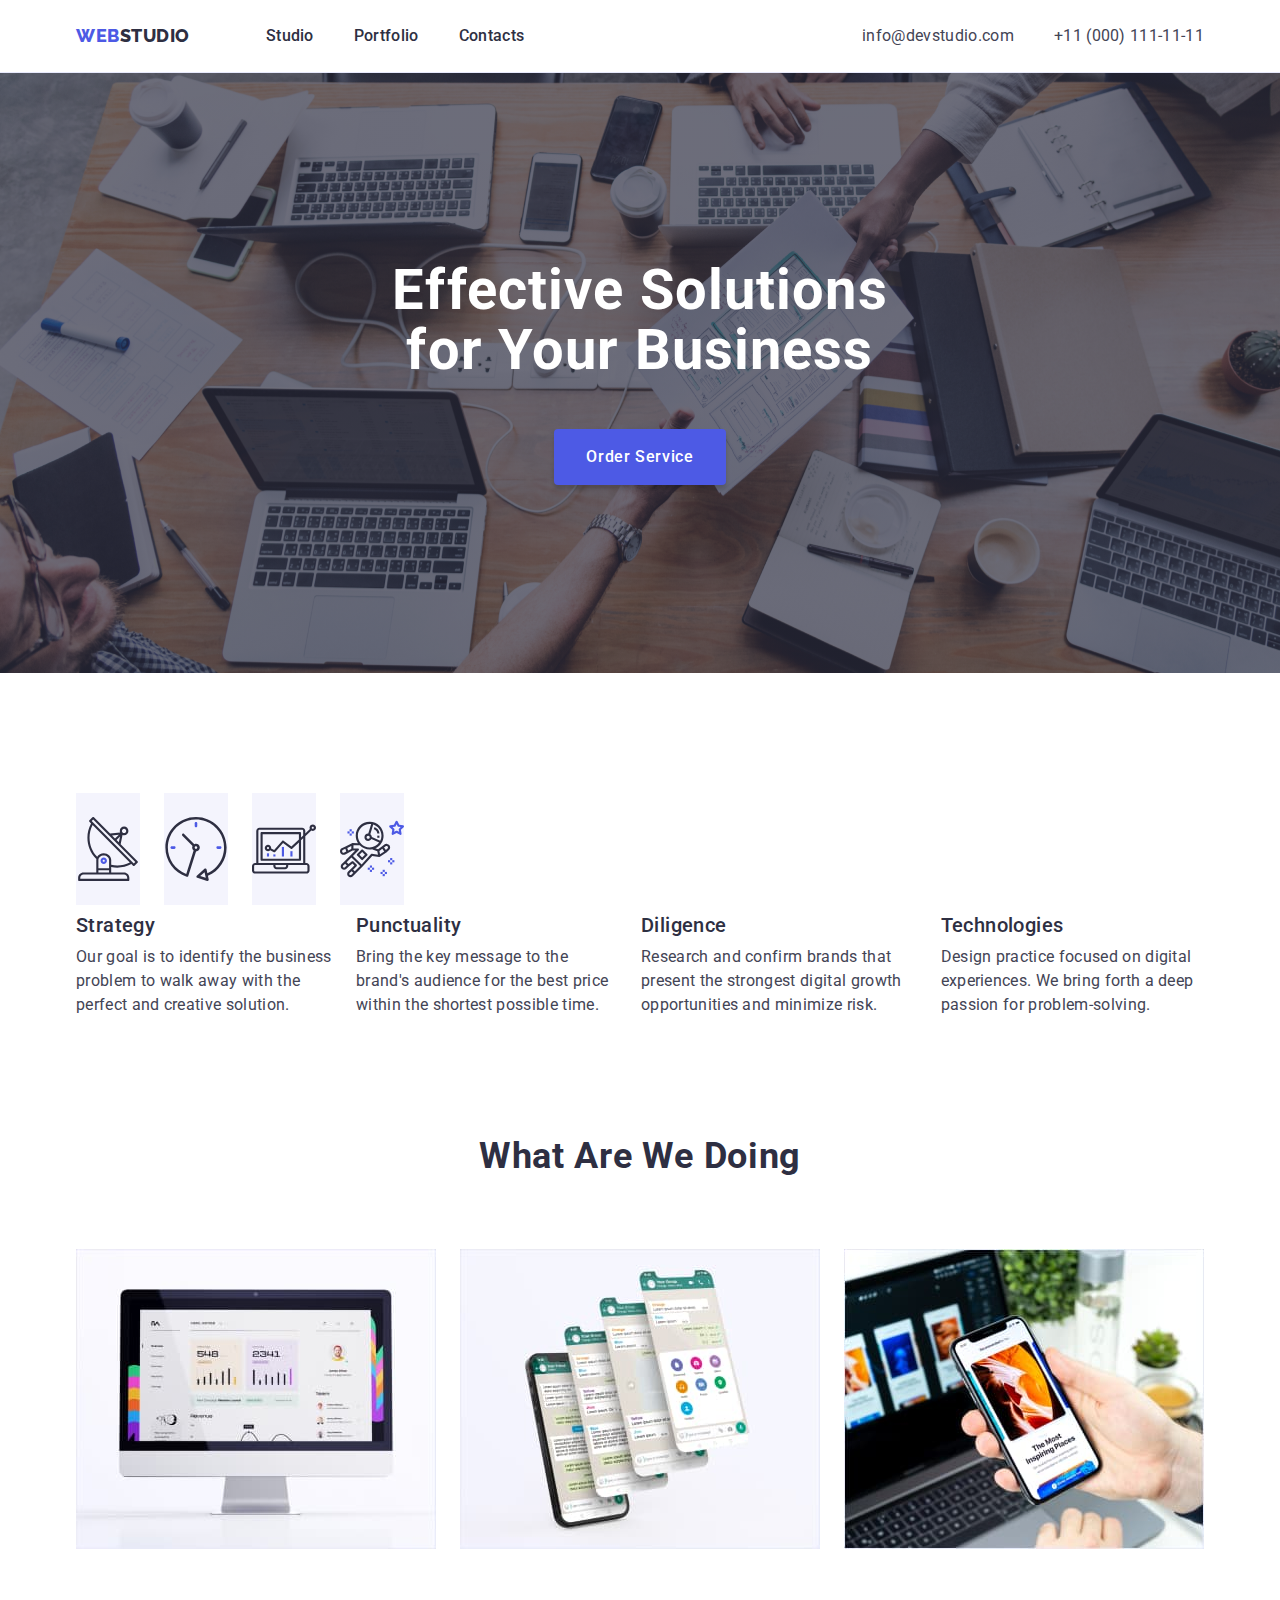
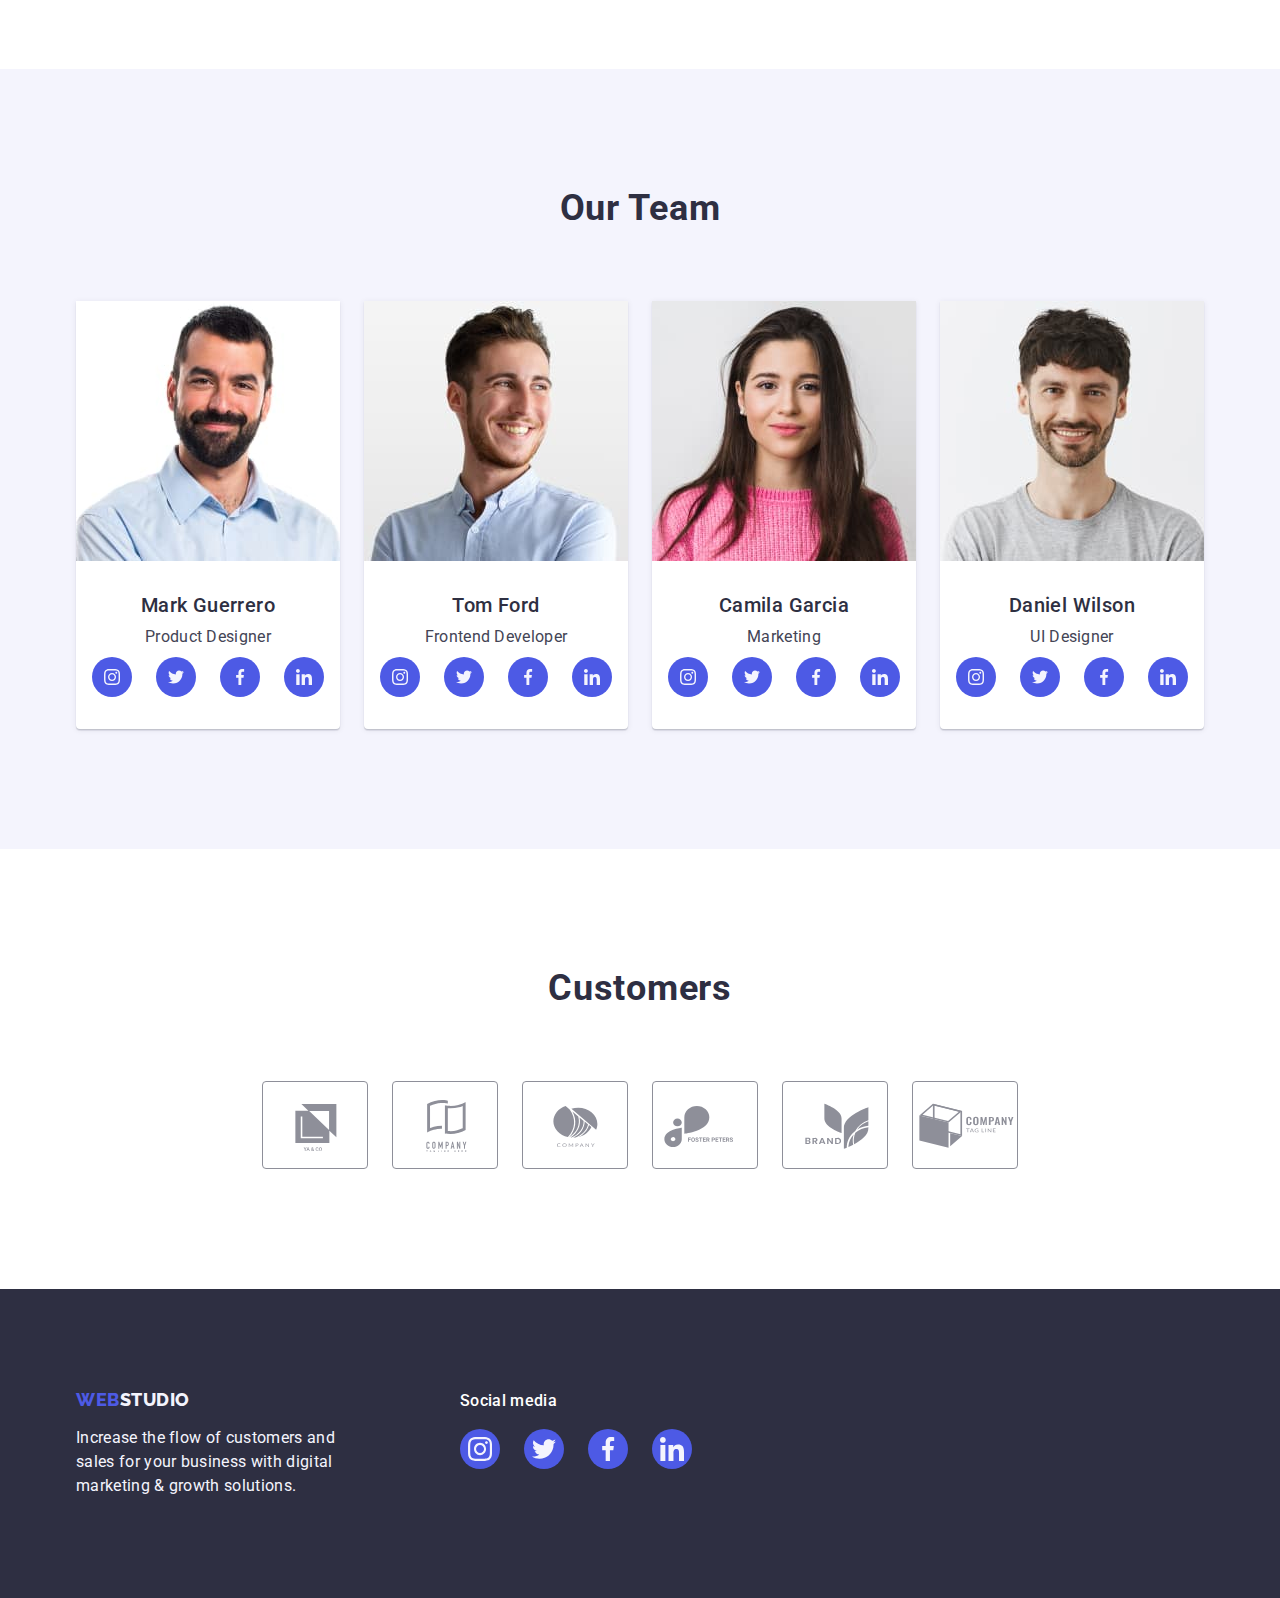
==== index.html @ 714f7c61 "hm4" ====
<!DOCTYPE html>
<html lang="en">
  <head>
    <meta charset="UTF-8" />
    <meta http-equiv="X-UA-Compatible" content="IE=edge" />
    <meta name="viewport" content="width=device-width, initial-scale=1.0" />
    <title>WebStudio</title>

    <link rel="preconnect" href="https://fonts.googleapis.com" />
    <link rel="preconnect" href="https://fonts.gstatic.com" crossorigin />
    <link
      href="https://fonts.googleapis.com/css2?family=Raleway:wght@800&family=Roboto:wght@400;500;700&display=swap"
      rel="stylesheet"
    />

    <link
      rel="stylesheet"
      href="https://cdnjs.cloudflare.com/ajax/libs/modern-normalize/2.0.0/modern-normalize.min.css"
    />
    <link rel="stylesheet" href="./css/style.css" />
  </head>
  <body>
    <!-- Header -->
    <header class="header-page link">
      <div class="container page-header-container">
        <nav class="page-nav">
          <a class="logo logo-text link" href="./index.html"
            >Web<span class="logo-color logo-text">Studio</span></a
          >
          <ul class="header-list list">
            <li class="link-header">
              <a class="header-item link" href="./index.html">Studio</a>
            </li>
            <li class="link-header">
              <a class="header-item link" href="./portfolio.html">Portfolio</a>
            </li>
            <li class="link-header">
              <a class="header-item link" href="">Contacts</a>
            </li>
          </ul>
        </nav>
        <address class="header-address link">
          <ul class="header-address-list list">
            <li class="header-address-item list">
              <a
                class="header-address-link link"
                href="mailto:info@devstudio.com"
                >info@devstudio.com</a
              >
            </li>
            <li class="header-address-item list">
              <a class="header-address-link link" href="tel:+110001111111"
                >+11 (000) 111-11-11</a
              >
            </li>
          </ul>
        </address>
      </div>
    </header>

    <!-- Hero -->
    <main class="main-hero">
      <section class="hero-page" id="studio">
        <div class="container">
          <h1 class="hero-title">Effective Solutions for Your Business</h1>
          <button class="hero-btn" type="button">Order Service</button>
        </div>
      </section>

      <!-- Section 1 -->
      <section class="criteria-business">
        <div class="container section-page-container">
          <h2 class="visually-hidden">criteria</h2>
          <div class="features-container">
            <ul class="feauturs-list list">
              <li class="features-item">
                <svg class="features-item-icon" width="64" height="64">
                  <use href="./images/sprite.svg#icon-antenna"></use>
                </svg>
              </li>

              <li class="features-item">
                <svg class="features-item-icon" width="64" height="64">
                  <use href="./images/sprite.svg#icon-clock"></use>
                </svg>
              </li>
              <li class="features-item">
                <svg class="features-item-icon" width="64" height="64">
                  <use href="./images/sprite.svg#icon-diagram"></use>
                </svg>
              </li>
              <li class="features-item">
                <svg class="features-item-icon" width="64" height="64">
                  <use href="./images/sprite.svg#icon-astronaut"></use>
                </svg>
              </li>
            </ul>
          </div>
          <ul class="criteria-list list section-page-container">
            <li class="criterion-item">
              <h3 class="subtitle-criterion">Strategy</h3>
              <p class="text-criterion">
                Our goal is to identify the business problem to walk away with
                the perfect and creative solution.
              </p>
            </li>
            <li class="criterion-item">
              <h3 class="subtitle-criterion">Punctuality</h3>
              <p class="text-criterion">
                Bring the key message to the brand's audience for the best price
                within the shortest possible time.
              </p>
            </li>
            <li class="criterion-item">
              <h3 class="subtitle-criterion">Diligence</h3>
              <p class="text-criterion">
                Research and confirm brands that present the strongest digital
                growth opportunities and minimize risk.
              </p>
            </li>
            <li class="criterion-item">
              <h3 class="subtitle-criterion">Technologies</h3>
              <p class="text-criterion">
                Design practice focused on digital experiences. We bring forth a
                deep passion for problem-solving.
              </p>
            </li>
          </ul>
        </div>
      </section>
      <!-- Section 2 -->
      <section class="working">
        <div class="container">
          <h2 class="title-section-working">What are we doing</h2>
          <ul class="list-foto-working list working-container">
            <li class="list-foto-item">
              <img src="./images/img1.jpg" alt="monitor" width="360" />
            </li>
            <li class="list-foto-item">
              <img src="./images/img2.jpg" alt="phone" width="360" />
            </li>
            <li class="list-foto-item">
              <img
                src="./images/img3.jpg"
                alt="computer and phone"
                width="360"
              />
            </li>
          </ul>
        </div>
      </section>
      <!-- Section 3 -->
      <section class="employees">
        <div class="container">
          <h2 class="subtitle-employees">Our Team</h2>
          <ul class="photos-employees-list list">
            <li class="photo-employees-item">
              <img
                class="photo-employees"
                src="./images/markguerrero.jpg"
                alt="Mark Guerrero"
                width="264"
              />
              <div class="photo-title-text">
                <h3 class="name-employees">Mark Guerrero</h3>
                <p class="profession">Product Designer</p>
                <ul class="social-list list">
                  <li class="social-list-item">
                    <a href="" class="social-list-link">
                      <svg class="social-list-icon" width="16" height="16">
                        <use href="./images/sprite.svg#icon-instagram"></use>
                      </svg>
                    </a>
                  </li>
                  <li class="social-list-item">
                    <a href="" class="social-list-link">
                      <svg class="social-list-icon" width="16" height="16">
                        <use href="./images/sprite.svg#icon-twitter"></use>
                      </svg>
                    </a>
                  </li>
                  <li class="social-list-item">
                    <a href="" class="social-list-link">
                      <svg class="social-list-icon" width="16" height="16">
                        <use href="./images/sprite.svg#icon-facebook"></use>
                      </svg>
                    </a>
                  </li>
                  <li class="social-list-item">
                    <a href="" class="social-list-link">
                      <svg class="social-list-icon" width="16" height="16">
                        <use href="./images/sprite.svg#icon-linkedin"></use>
                      </svg>
                    </a>
                  </li>
                </ul>
              </div>
            </li>
            <li class="photo-employees-item">
              <img src="./images/tomford.jpg" alt="Tom Ford" width="264" />

              <div class="photo-title-text">
                <h3 class="name-employees">Tom Ford</h3>
                <p class="profession">Frontend Developer</p>
                <ul class="social-list list">
                  <li class="social-list-item">
                    <a href="" class="social-list-link">
                      <svg class="social-list-icon" width="16" height="16">
                        <use href="./images/sprite.svg#icon-instagram"></use>
                      </svg>
                    </a>
                  </li>
                  <li class="social-list-item">
                    <a href="" class="social-list-link">
                      <svg class="social-list-icon" width="16" height="16">
                        <use href="./images/sprite.svg#icon-twitter"></use>
                      </svg>
                    </a>
                  </li>
                  <li class="social-list-item">
                    <a href="" class="social-list-link">
                      <svg class="social-list-icon" width="16" height="16">
                        <use href="./images/sprite.svg#icon-facebook"></use>
                      </svg>
                    </a>
                  </li>
                  <li class="social-list-item">
                    <a href="" class="social-list-link">
                      <svg class="social-list-icon" width="16" height="16">
                        <use href="./images/sprite.svg#icon-linkedin"></use>
                      </svg>
                    </a>
                  </li>
                </ul>
              </div>
            </li>
            <li class="photo-employees-item">
              <img
                src="./images/camilagarcia.jpg"
                alt="Camila Garcia"
                width="264"
              />
              <div class="photo-title-text">
                <h3 class="name-employees">Camila Garcia</h3>
                <p class="profession">Marketing</p>
                <ul class="social-list list">
                  <li class="social-list-item">
                    <a href="" class="social-list-link">
                      <svg class="social-list-icon" width="16" height="16">
                        <use href="./images/sprite.svg#icon-instagram"></use>
                      </svg>
                    </a>
                  </li>
                  <li class="social-list-item">
                    <a href="" class="social-list-link">
                      <svg class="social-list-icon" width="16" height="16">
                        <use href="./images/sprite.svg#icon-twitter"></use>
                      </svg>
                    </a>
                  </li>
                  <li class="social-list-item">
                    <a href="" class="social-list-link">
                      <svg class="social-list-icon" width="16" height="16">
                        <use href="./images/sprite.svg#icon-facebook"></use>
                      </svg>
                    </a>
                  </li>
                  <li class="social-list-item">
                    <a href="" class="social-list-link">
                      <svg class="social-list-icon" width="16" height="16">
                        <use href="./images/sprite.svg#icon-linkedin"></use>
                      </svg>
                    </a>
                  </li>
                </ul>
              </div>
            </li>
            <li class="photo-employees-item">
              <img
                src="./images/danielwilson.jpg"
                alt="Daniel Wilson"
                width="264"
              />
              <div class="photo-title-text">
                <h3 class="name-employees">Daniel Wilson</h3>
                <p class="profession">UI Designer</p>
                <ul class="social-list list">
                  <li class="social-list-item">
                    <a href="" class="social-list-link">
                      <svg class="social-list-icon" width="16" height="16">
                        <use href="./images/sprite.svg#icon-instagram"></use>
                      </svg>
                    </a>
                  </li>
                  <li class="social-list-item">
                    <a href="" class="social-list-link">
                      <svg class="social-list-icon" width="16" height="16">
                        <use href="./images/sprite.svg#icon-twitter"></use>
                      </svg>
                    </a>
                  </li>
                  <li class="social-list-item">
                    <a href="" class="social-list-link">
                      <svg class="social-list-icon" width="16" height="16">
                        <use href="./images/sprite.svg#icon-facebook"></use>
                      </svg>
                    </a>
                  </li>
                  <li class="social-list-item">
                    <a href="" class="social-list-link">
                      <svg class="social-list-icon" width="16" height="16">
                        <use href="./images/sprite.svg#icon-linkedin"></use>
                      </svg>
                    </a>
                  </li>
                </ul>
              </div>
            </li>
          </ul>
        </div>
      </section>
      <section class="customers container">
        <h2 class="title-customers">Customers</h2>
        <ul class="customers-list list">
          <li class="customers-list-item">
            <a href="" class="customers-link">
              <svg class="customers-list-icon" width="104" height="56">
                <use href="./images/sprite.svg#icon-onecustomer"></use>
              </svg>
            </a>
          </li>

          <li class="customers-list-item">
            <a href="" class="customers-link">
              <svg class="customers-list-icon" width="104" height="56">
                <use
                  href="./images/sprite.svg#icon-twocustomer"
                  class="use-icon"
                ></use>
              </svg>
            </a>
          </li>

          <li class="customers-list-item">
            <a href="" class="customers-link">
              <svg class="customers-list-icon" width="104" height="56">
                <use href="./images/sprite.svg#icon-threecustomer"></use>
              </svg>
            </a>
          </li>

          <li class="customers-list-item">
            <a href="" class="customers-link">
              <svg class="customers-list-icon" width="104" height="56">
                <use href="./images/sprite.svg#icon-fourcustomer"></use>
              </svg>
            </a>
          </li>

          <li class="customers-list-item">
            <a href="" class="customers-link">
              <svg class="customers-list-icon" width="104" height="56">
                <use href="./images/sprite.svg#icon-fivecustomer"></use>
              </svg>
            </a>
          </li>

          <li class="customers-list-item">
            <a href="" class="customers-link">
              <svg class="customers-list-icon" width="104" height="56">
                <use href="./images/sprite.svg#icon-sixcustomer"></use>
              </svg>
            </a>
          </li>
        </ul>
      </section>
    </main>
    <!-- Footer -->
    <footer class="footer-page">
      <div class="footer-container container">
        <div class="footer-container-logo">
          <a class="footer-logo link logo-text" href="./index.html"
            >Web<span class="logo-footer logo-text">Studio</span></a
          >
          <p class="text-footer">
            Increase the flow of customers and sales for your business with
            digital marketing & growth solutions.
          </p>
        </div>
        <div class="footer-container-social">
          <p class="title-social-media">Social media</p>

          <ul class="footer-social-list list">
            <li class="footer-social-list-item">
              <a href="" class="footer-social-list-link">
                <svg class="footer-social-list-icon" width="24" height="24">
                  <use href="./images/sprite.svg#icon-instagram"></use>
                </svg>
              </a>
            </li>
            <li class="footer-social-list-item">
              <a href="" class="footer-social-list-link">
                <svg class="footer-social-list-icon" width="24" height="24">
                  <use href="./images/sprite.svg#icon-twitter"></use>
                </svg>
              </a>
            </li>
            <li class="footer-social-list-item">
              <a href="" class="footer-social-list-link">
                <svg class="footer-social-list-icon" width="24" height="24">
                  <use href="./images/sprite.svg#icon-facebook"></use>
                </svg>
              </a>
            </li>
            <li class="footer-social-list-item">
              <a href="" class="footer-social-list-link">
                <svg class="footer-social-list-icon" width="24" height="24">
                  <use href="./images/sprite.svg#icon-linkedin"></use>
                </svg>
              </a>
            </li>
          </ul>
        </div>
      </div>
    </footer>
  </body>
</html>
---- css/style.css ----
:root {
    --primary-font: 'Roboto', sans-serif;
    --secondary-font: 'Raleway', sans-serif;
    --primary-text-color: #2E2F42;
    --secondary-text-color: #434455;
    --third-text-color: #4D5AE5;
    --ocean-color: #404BBF;
    --first-light-text-color: #FFFFFF;
    --second-light-text-color: #F4F4FD;
    --border-color: #e7e9fc;
    --fill-grey: #8e8f99;
    --fill-white: #f4f4fd;





}

.list {
    list-style: none;
}

.link {
    text-decoration: none;

}

.logo-text {
    font-family: var(--secondary-font);
    font-weight: 800;
    font-size: 18px;
    line-height: 1.17;
    letter-spacing: 0.03em;
    text-transform: uppercase;

}

body {
    font-family: 'Roboto', sans-serif;
    color: var(--secondary-text-color);
    background-color: var(--first-light-text-color);
}

p,
h1,
h2,
h3,
h4 {
    margin: 0;
}

ul {
    margin-top: 0;
    margin-bottom: 0;
    padding-left: 0;
}

img {
    display: block;
    max-width: 100%;
    height: auto;
}

.container {

    width: 1158px;
    padding-left: 15px;
    padding-right: 15px;
    margin: 0 auto;
    /* outline: 2px solid teal; */

}

/**============== Header =================*/
.header-page {
    border-bottom: 1px solid #E7E9FC;

}



.page-header-container {
    display: flex;
}

.page-nav {
    display: flex;
    align-items: center;
}

.header-list {
    display: flex;
    align-items: center;
}

.logo-color {

    color: var(--primary-text-color);
}


.logo {
    color: var(--third-text-color);
    margin-right: 76px;
    margin-left: auto;
    padding-top: 24px;
    padding-bottom: 24px;
}

.link-header:not(:last-child) {
    margin-right: 40px;
}

.header-item {

    font-weight: 500;
    font-size: 16px;
    line-height: 1.5;
    letter-spacing: 0.02em;
    color: var(--primary-text-color);
    padding-top: 24px;
    display: block;
    padding-bottom: 24px;
}

.header-item:hover,
.header-item:focus {
    color: var(--ocean-color);
}

.header-address-item {

    font-weight: 500;
    font-size: 16px;
    line-height: 1.5;
    letter-spacing: 0.02em;
    color: var(--primary-text-color);


}


.header-address-link {
    font-weight: 400;
    font-size: 16px;
    line-height: 1.5;
    letter-spacing: 0.02em;
    color: var(--secondary-text-color);



}

.header-address-link:hover,
.header-address-link:focus {
    color: var(--ocean-color);
}

.header-address {
    font-style: normal;
    display: flex;
    align-items: center;
    margin-left: auto;


}

.header-address-list {
    display: flex;
    align-items: center;
    gap: 40px;
}





/*!============== Header =================*/

/**============== Hero =================*/



.hero-page {
  padding-bottom: 188px;
    padding-top: 188px;
    background-image: linear-gradient(rgba(46, 47, 66, 0.7), rgba(46, 47, 66, 0.7)),url(../images/hero-bg.jpg);
    background-size: cover;
    background-repeat: no-repeat;
    background-color: var(--primary-text-color);
    
}

.hero-title {
    font-weight: 700;
    font-size: 56px;
    line-height: 1.07;
    text-align: center;
    letter-spacing: 0.02em;
    color: var(--first-light-text-color);
    margin-bottom: 48px;
    max-width: 496px;
    margin-left: auto;
    margin-right: auto;



}


.hero-btn {
    padding: 16px 32px;
    font-family: var(--primary-font);
    font-style: normal;
    font-weight: 500;
    font-size: 16px;
    line-height: 1.5;
    letter-spacing: 0.04em;
    color: var(--first-light-text-color);
    background: var(--third-text-color);
    cursor: pointer;
    border: none;
    box-shadow: 0px 4px 4px rgba(0, 0, 0, 0.15);
    border-radius: 4px;
    margin-left: auto;
    margin-right: auto;
    min-width: 169px;
    height: 56px;
    display: block;



}

.hero-btn:hover,
.hero-btn:focus {
    background-color: var(--ocean-color);
}


/*!============== Hero =================/*/

/**============== Section 1 =================*/



.feauturs-list{
    display: flex;
    gap: 24px;

}
.features-item{
height: 112px;
display: flex;
justify-content: center;
align-items: center;
    width: calc((100%-72px)/4);
    background: #F4F4FD;
margin-bottom: 8px;


}
 .visually-hidden {
    position: absolute;
    white-space: nowrap;
    width: 1px;
    height: 1px;
    overflow: hidden;
    border: 0;
    padding: 0;
    clip: rect(0 0 0 0);
    clip-path: inset(50%);
    margin: -1px;
} 

.criteria-business {
    padding-top: 120px;
    padding-bottom: 120px;

}

.criteria-list {
    display: flex;
    gap: 24px;

}

.criterion-item {
    width: calc((100%-72px)/4);
}



.subtitle-criterion {

    font-weight: 500;
    font-size: 20px;
    line-height: 1.2;
    letter-spacing: 0.02em;
    color: var(--primary-text-color);
    margin-bottom: 8px;
}

.text-criterion {
    font-size: 16px;
    line-height: 1.5;
    letter-spacing: 0.02em;
    color: var(--secondary-text-color);
}



/*!============== Section 1 =================*/

/**============== Section 2 =================*/

.working {

    padding-bottom: 120px;
}


.working-container {
    display: flex;
    gap: 24px;



}

.title-section-working {
    font-weight: 700;
    font-size: 36px;
    line-height: 1.11;
    letter-spacing: 0.02em;
    text-transform: capitalize;
    text-align: center;
    color: var(--primary-text-color);
    min-width: 323px;
    margin-right: auto;
    margin-left: auto;
    margin-bottom: 72px;

}


.list-foto-item {
    width: calc((100%-48px)/3);
}

/*!============== Section 2 =================*/

/**============== Section 3 =================*/

.social-list{
    display: flex;
    justify-content: center;
    gap: 24px;


}
.social-list-link{
    display: flex;
    justify-content: center;
    align-items: center;

    width: 40px;
    height: 40px;
    border-radius: 50%;
    background-color: var(--third-text-color);
    fill: var(--fill-white);
}
.social-list-link:hover,
.social-list-link:focus{
    background: var(--ocean-color);
    
}

.employees {
    background: var(--second-light-text-color);
    padding-top: 120px;
    padding-bottom: 120px;
}



.photos-employees-list {
    display: flex;
    gap: 24px
}

.subtitle-employees {
    font-weight: 700;
    font-size: 36px;
    line-height: 1.11;
    letter-spacing: 0.02em;
    text-align: center;
    text-transform: capitalize;
    color: var(--primary-text-color);
    margin-bottom: 72px;
}

.photo-title-text {
    padding: 32px 16px;
}



.name-employees {
    font-weight: 500;
    font-size: 20px;
    line-height: 1.2;
    letter-spacing: 0.02em;
    color: var(--primary-text-color);
    margin-bottom: 8px;
    text-align: center;

}

.profession {
    font-size: 16px;
    line-height: 1.5;
    letter-spacing: 0.02em;
    color: var(--secondary-text-color);
    text-align: center;
    margin-bottom: 8px;


}

.photo-employees-item {
    background-color: var(--first-light-text-color);
    width: calc((100%-72)/4);
    border-radius: 0px 0px 4px 4px;
    box-shadow: 0px 1px 6px rgba(46, 47, 66, 0.08), 0px 1px 1px rgba(46, 47, 66, 0.16), 0px 2px 1px rgba(46, 47, 66, 0.08);
}



/*------------------ Customers --------------*/
.customers{

padding-top: 120px;
padding-bottom: 120px;



}

.title-customers{
    font-weight: 700;
    font-size: 36px;
    line-height: 1.11;
    text-align: center;
    letter-spacing: 0.02em;
    text-transform: capitalize;
    color: var(--primary-text-color);
    margin-bottom: 72px;

}

.customers-list{

    display: flex;
    justify-content: center;
    align-items: center;
    gap: 24px;
    
} 


.customers-list-item{
   
    height: 88px;
    width: calc((100%-120)/6);
 

}


.customers-link{
    display: flex;
    justify-content: center;
    align-items: center;
    height: 100%;
    width: 100%;
    border: 1px solid #8E8F99;
    border-radius: 4px;
    fill:  var(--fill-grey);

}

.customers-link:hover,
.customers-link:focus{
    border-color: var(--ocean-color);
}

.customers-list-icon:hover,
.customers-list-icon:focus{
 fill : var(--ocean-color);
}



/*!============== Section 3 =================/*/


/**============== Portfolio =================*/

.visually-hidden {
    position: absolute;
    white-space: nowrap;
    width: 1px;
    height: 1px;
    overflow: hidden;
    border: 0;
    padding: 0;
    clip: rect(0 0 0 0);
    clip-path: inset(50%);
    margin: -1px;
}

.portfolio {
    padding-top: 96px;
    padding-bottom: 120px;
}


.button-list {

    margin-bottom: 72px;
    justify-content: center;
    display: flex;
    align-items: center;
    gap: 24px;
}

.btn-portfolio {
    width: calc((100%-96)/5);
}

.btn-color {
    font-family: var(--primary-font);
    font-style: normal;
    font-weight: 500;
    font-size: 16px;
    line-height: 1.5;
    text-align: center;
    letter-spacing: 0.04em;
    color: var(--third-text-color);
    background: var(--second-light-text-color);
    border: 1px solid var(--border-color);
    cursor: pointer;
    padding: 12px 24px;
    border-radius: 4px;
    margin: 0 auto;
    display: block;

}

.btn-color:hover,
.btn-color:focus {
    background: var(--ocean-color);
    color: var(--first-light-text-color);
    border: 1px solid transparent;
}



.foto-applications-item {
    background: var(--first-light-text-color);
    width: calc(100%-48)/3;
}

.foto-applications-item:hover,
.foto-applications-item:focus{
    box-shadow: 0px 1px 6px rgba(46, 47, 66, 0.08), 0px 1px 1px rgba(46, 47, 66, 0.16), 0px 2px 1px rgba(46, 47, 66, 0.08);
    
}

.foto-applications-list {
    display: flex;
    flex-wrap: wrap;
    gap: 48px 24px;
}

.foto-applications-link {
    display: block;

}
.foto-applications:hover,
.foto-applications:focus{
    background: #4D5AE5;
   

}

.list-web {
    padding: 32px 16px;
    border: 1px solid var(--border-color);
    border-top: none;

}

.title-applications {
    font-weight: 500;
    font-size: 20px;
    line-height: 1.2;
    letter-spacing: 0.02em;
    color: var(--primary-text-color);
    margin-bottom: 8px;
    margin-top: 0;
}

.text-applications {
    font-size: 16px;
    line-height: 1.5;
    letter-spacing: 0.02em;
    color: var(--secondary-text-color);


}

/*!============== Portfolio =================/*/



/**============== Footer =================/*/




.footer-page {
    background: var(--primary-text-color);
    padding-top: 100px;
    padding-bottom: 100px;

}

.logo-footer {
    color: var(--second-light-text-color);
}

.text-footer {
    font-size: 16px;
    line-height: 1.5;
    letter-spacing: 0.02em;
    color: var(--second-light-text-color);
    max-width: 264px;
    margin-right: auto;

}

.footer-logo {
    display: inline-block;
    margin-bottom: 16px;
    color: var(--third-text-color);
    margin-right: 0 auto;
    }

.footer-container {
   display:flex;
   justify-content: baseline;

}


.title-social-media{
    font-weight: 500;
font-size: 16px;
line-height: 1.5;
letter-spacing: 0.02em;
color: var(--first-light-text-color);
margin-left: 120px;
margin-bottom: 16px;
}

.footer-social-list{
    display: flex;
    justify-content: center;
    gap: 24px;

    margin-left: 120px;

}

.footer-social-list-link{
    display: flex;
    justify-content: center;
    align-items: center;

    width: 40px;
    height: 40px;
    border-radius: 50%;
    background-color: var(--third-text-color);
    fill:var(--fill-white)
}
.footer-social-list-link:hover,
.footer-social-list-link:focus{
    background: var(--ocean-color);
}
/*!============== Footer =================/
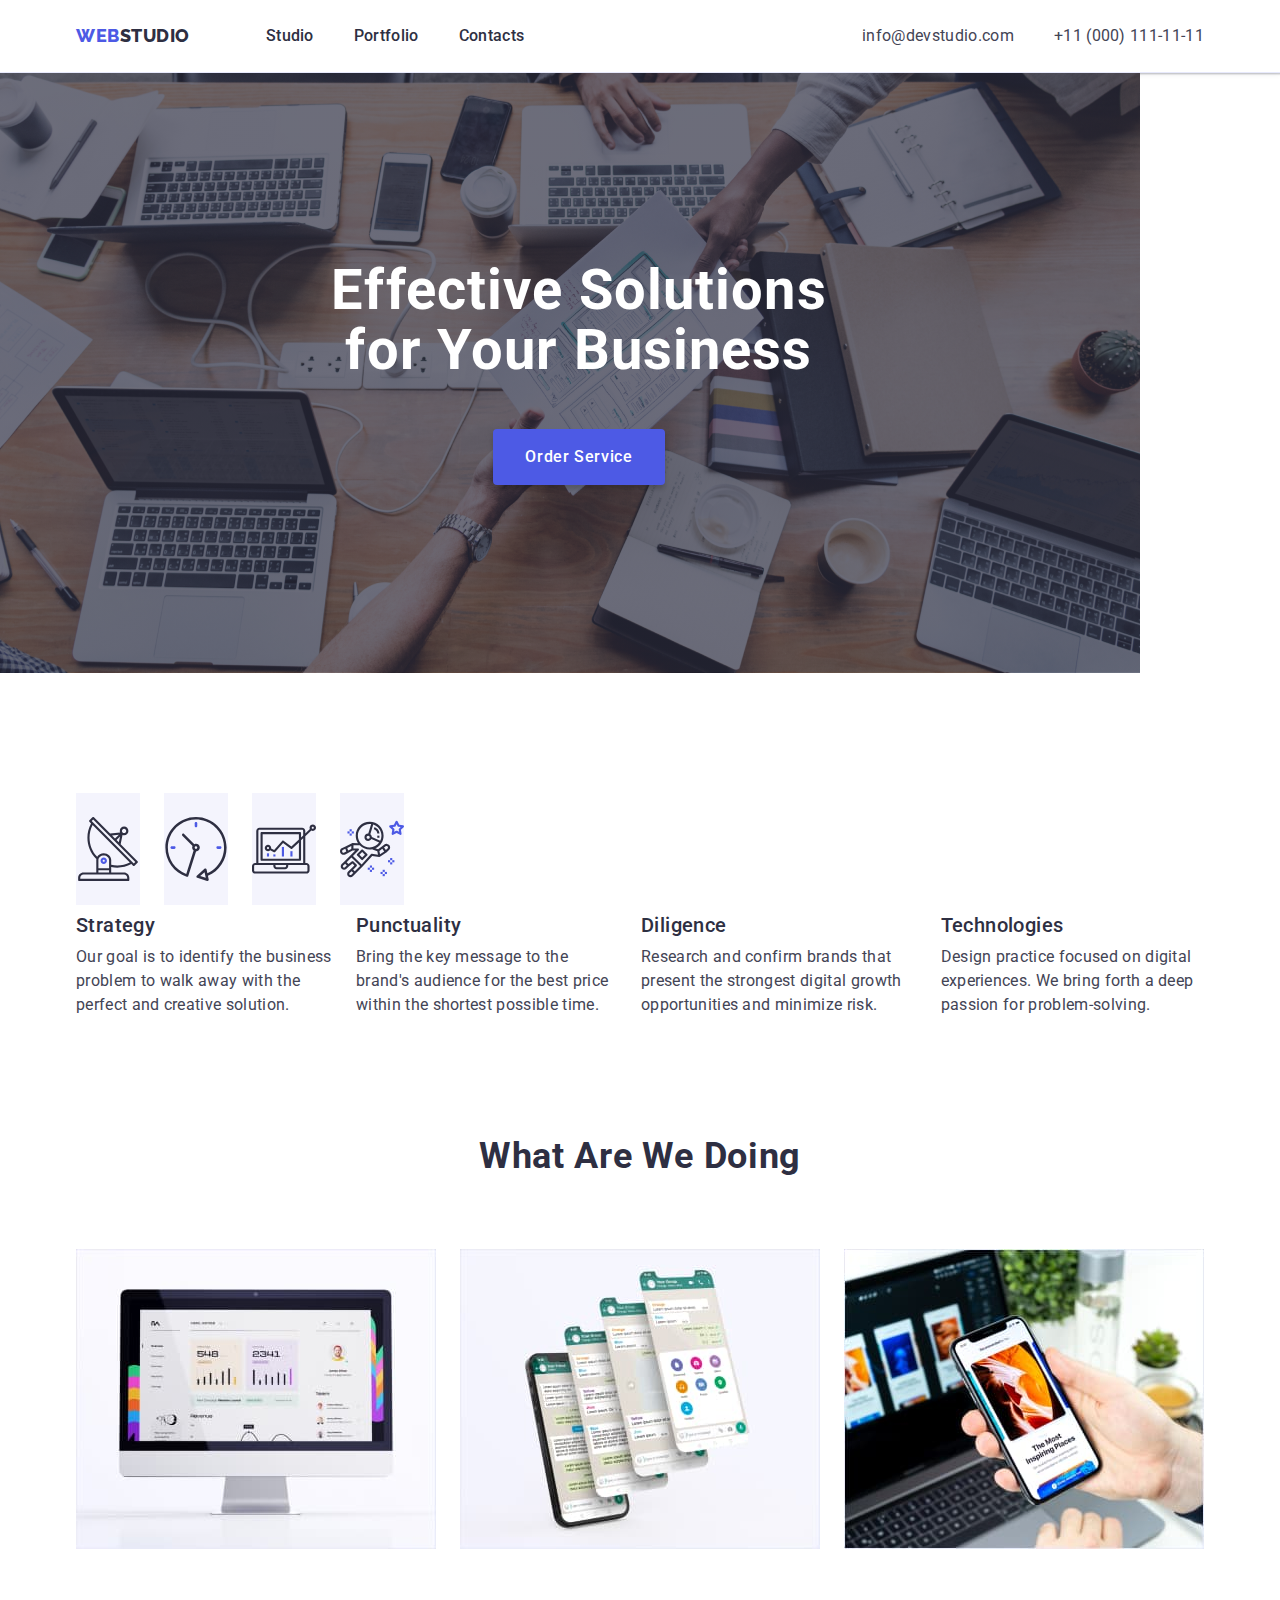
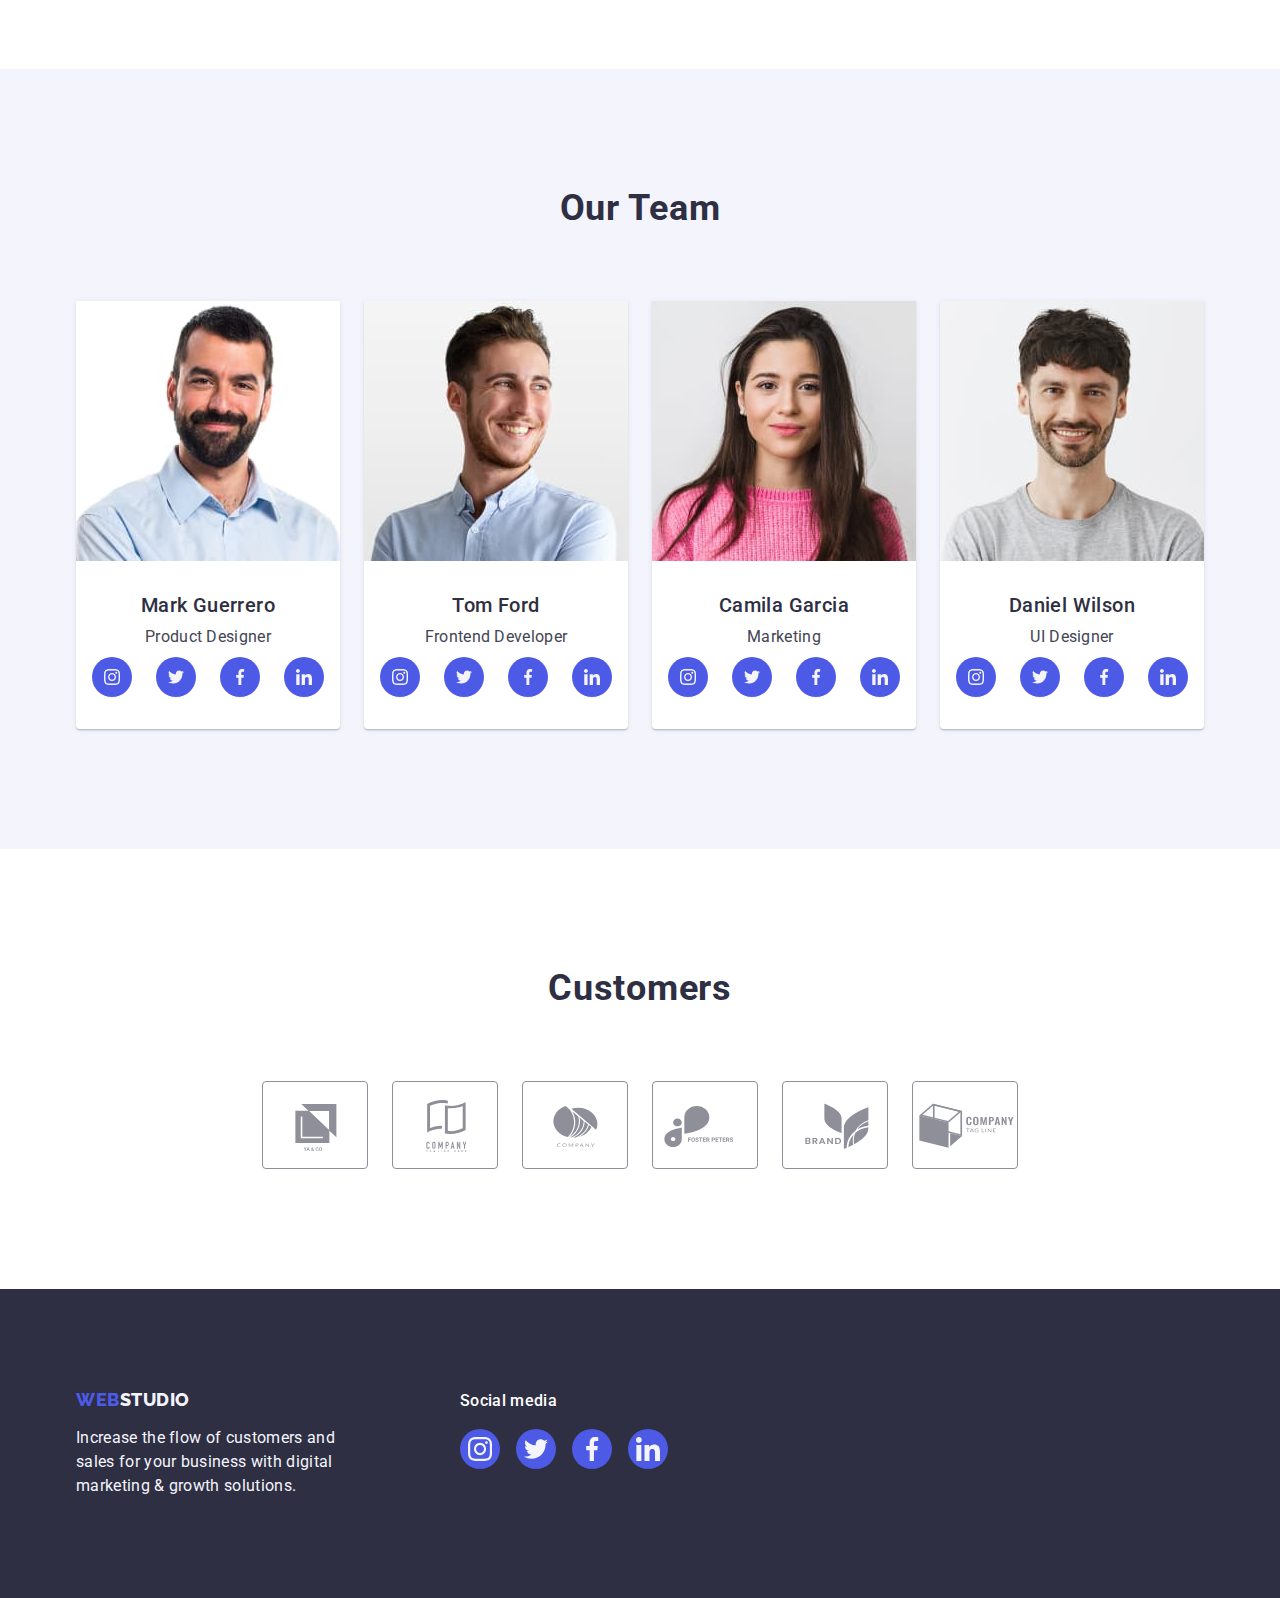
==== commit 5aeb79aa: "hover" ====
--- a/index.html
+++ b/index.html
@@ -69,9 +69,7 @@
 
       <!-- Section 1 -->
       <section class="criteria-business">
-        <div class="container section-page-container">
-          <h2 class="visually-hidden">criteria</h2>
-          <div class="features-container">
+        <div class="features-container container">
             <ul class="feauturs-list list">
               <li class="features-item">
                 <svg class="features-item-icon" width="64" height="64">
@@ -96,6 +94,9 @@
               </li>
             </ul>
           </div>
+        <div class="container section-page-container">
+          <h2 class="visually-hidden">criteria</h2>
+          
           <ul class="criteria-list list section-page-container">
             <li class="criterion-item">
               <h3 class="subtitle-criterion">Strategy</h3>
@@ -319,7 +320,11 @@
           </ul>
         </div>
       </section>
-      <section class="customers container">
+
+        <!-- Customers -->
+      
+      <section class="customers">
+        <div class="container">
         <h2 class="title-customers">Customers</h2>
         <ul class="customers-list list">
           <li class="customers-list-item">
@@ -373,6 +378,7 @@
             </a>
           </li>
         </ul>
+      </div>
       </section>
     </main>
     <!-- Footer -->
--- a/css/style.css
+++ b/css/style.css
@@ -75,6 +75,7 @@
 /**============== Header =================*/
 .header-page {
     border-bottom: 1px solid #E7E9FC;
+    box-shadow: 0px 2px 1px rgba(46, 47, 66, 0.08), 0px 1px 1px rgba(46, 47, 66, 0.16), 0px 1px 6px rgba(46, 47, 66, 0.08);
 
 }
 
@@ -187,7 +188,9 @@
     padding-top: 188px;
     background-image: linear-gradient(rgba(46, 47, 66, 0.7), rgba(46, 47, 66, 0.7)),url(../images/hero-bg.jpg);
     background-size: cover;
+    max-width: 1140px;
     background-repeat: no-repeat;
+    background-position: center;
     background-color: var(--primary-text-color);
     
 }
@@ -564,19 +567,25 @@
     background: var(--ocean-color);
     color: var(--first-light-text-color);
     border: 1px solid transparent;
+    box-shadow: 0px 3px 1px rgba(0, 0, 0, 0.1), 0px 2px 1px rgba(0, 0, 0, 0.08), 0px 2px 2px rgba(0, 0, 0, 0.12);
 }
 
 
 
 .foto-applications-item {
+    display: block;
     background: var(--first-light-text-color);
     width: calc(100%-48)/3;
 }
 
-.foto-applications-item:hover,
-.foto-applications-item:focus{
-    box-shadow: 0px 1px 6px rgba(46, 47, 66, 0.08), 0px 1px 1px rgba(46, 47, 66, 0.16), 0px 2px 1px rgba(46, 47, 66, 0.08);
+.foto-applications:hover,
+.foto-applications:focus{
+       box-shadow: 0px 1px 6px rgba(46, 47, 66, 0.08), 0px 1px 1px rgba(46, 47, 66, 0.16), 0px 2px 1px rgba(46, 47, 66, 0.08);
     
+}
+.foto-applications{
+
+    display: block;
 }
 
 .foto-applications-list {
@@ -585,16 +594,6 @@
     gap: 48px 24px;
 }
 
-.foto-applications-link {
-    display: block;
-
-}
-.foto-applications:hover,
-.foto-applications:focus{
-    background: #4D5AE5;
-   
-
-}
 
 .list-web {
     padding: 32px 16px;
@@ -661,10 +660,12 @@
 
 .footer-container {
    display:flex;
-   justify-content: baseline;
-
-}
-
+   align-items: baseline;
+
+}
+.footer-container-logo{
+    margin-right: 120px;
+}
 
 .title-social-media{
     font-weight: 500;
@@ -672,16 +673,14 @@
 line-height: 1.5;
 letter-spacing: 0.02em;
 color: var(--first-light-text-color);
-margin-left: 120px;
 margin-bottom: 16px;
 }
 
 .footer-social-list{
     display: flex;
     justify-content: center;
-    gap: 24px;
-
-    margin-left: 120px;
+    gap: 16px;
+   
 
 }
 
@@ -689,7 +688,6 @@
     display: flex;
     justify-content: center;
     align-items: center;
-
     width: 40px;
     height: 40px;
     border-radius: 50%;
@@ -698,6 +696,6 @@
 }
 .footer-social-list-link:hover,
 .footer-social-list-link:focus{
-    background: var(--ocean-color);
+    background: #31D0AA;
 }
 /*!============== Footer =================/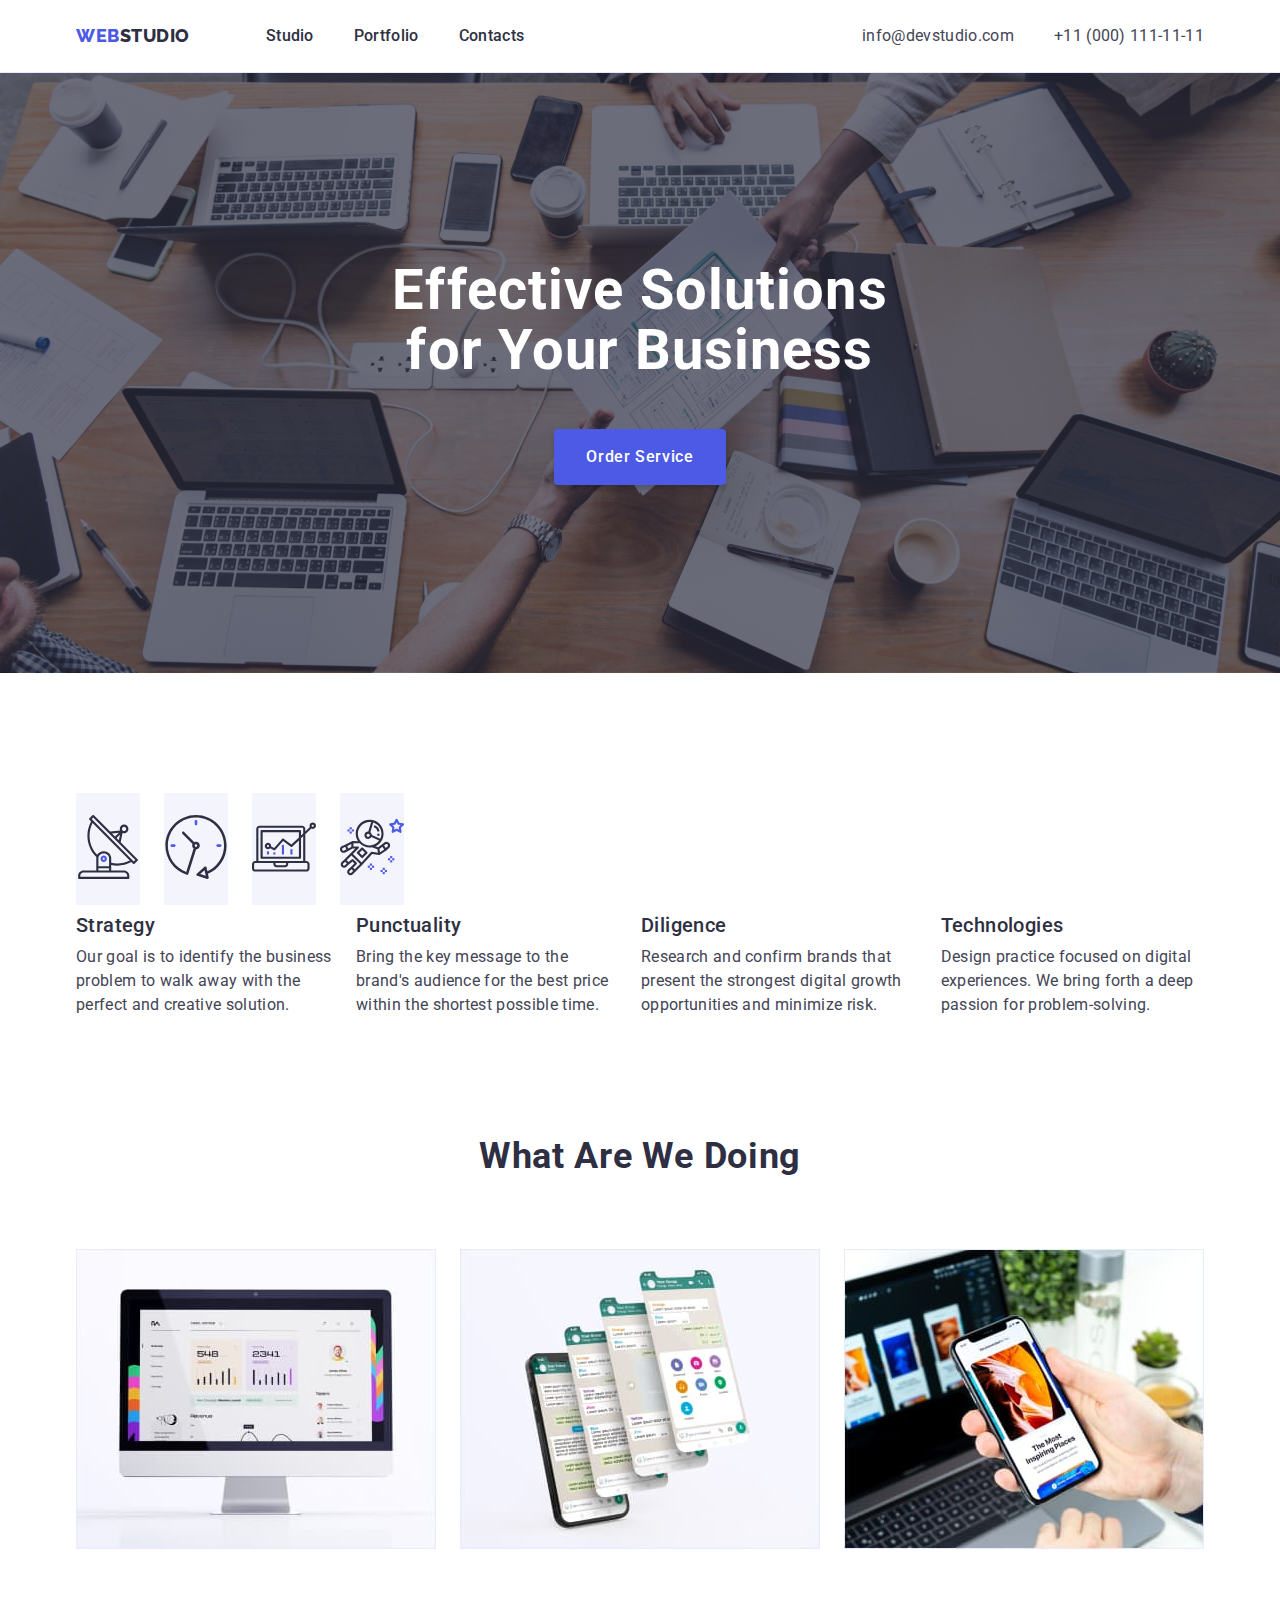
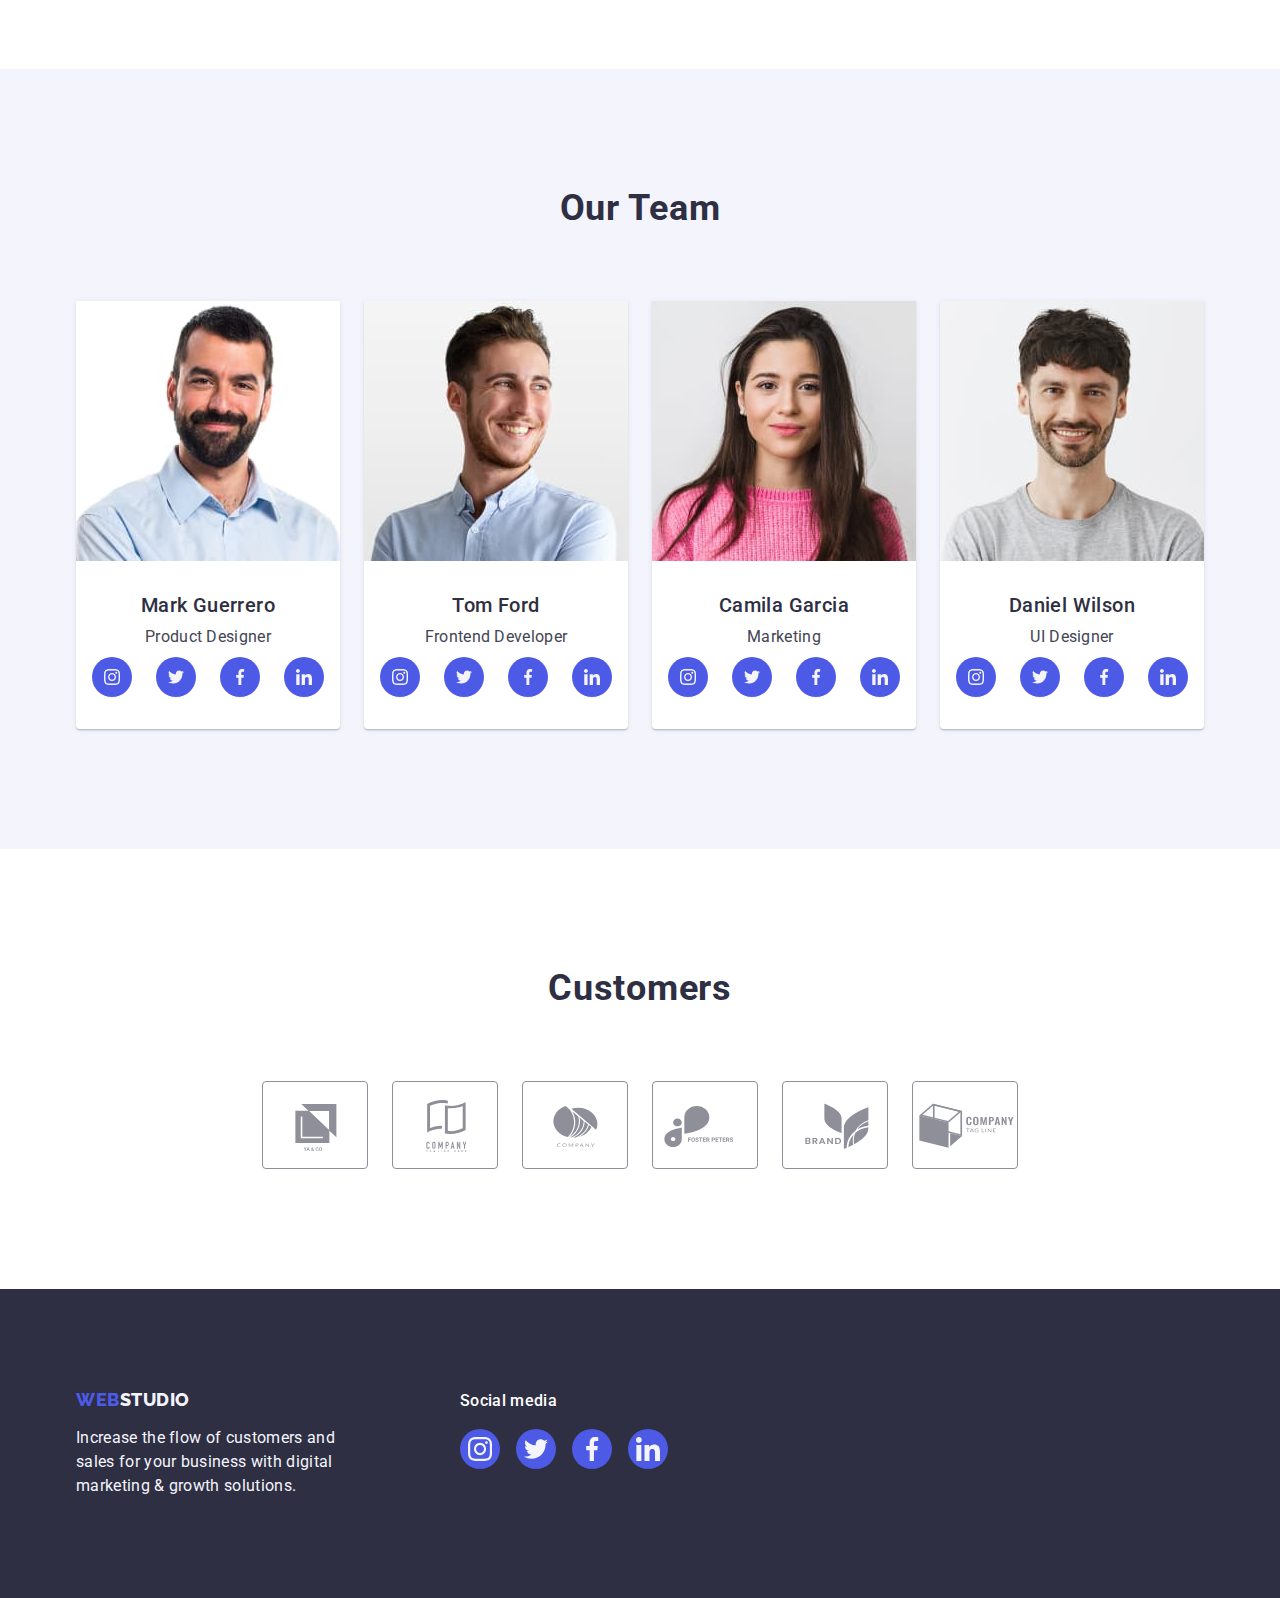
==== commit 5b92817c: "fill" ====
--- a/index.html
+++ b/index.html
@@ -69,28 +69,38 @@
 
       <!-- Section 1 -->
       <section class="criteria-business">
-        <div class="features-container container">
+        <div class="container">
             <ul class="feauturs-list list">
+      
               <li class="features-item">
+                <div class="features-container">
+                
                 <svg class="features-item-icon" width="64" height="64">
-                  <use href="./images/sprite.svg#icon-antenna"></use>
-                </svg>
+                  <use href="./images/icons.svg#icon-antenna"></use>
+                </svg>
+              </div>
               </li>
 
               <li class="features-item">
+                <div class="features-container">
                 <svg class="features-item-icon" width="64" height="64">
-                  <use href="./images/sprite.svg#icon-clock"></use>
-                </svg>
+                  <use href="./images/icons.svg#icon-clock"></use>
+                </svg>
+              </div>
               </li>
               <li class="features-item">
+                <div class="features-container">
                 <svg class="features-item-icon" width="64" height="64">
-                  <use href="./images/sprite.svg#icon-diagram"></use>
-                </svg>
+                  <use href="./images/icons.svg#icon-diagram"></use>
+                </svg>
+              </div>
               </li>
               <li class="features-item">
+                <div class="features-container">
                 <svg class="features-item-icon" width="64" height="64">
-                  <use href="./images/sprite.svg#icon-astronaut"></use>
-                </svg>
+                  <use href="./images/icons.svg#icon-astronaut"></use>
+                </svg>
+              </div>
               </li>
             </ul>
           </div>
@@ -169,28 +179,28 @@
                   <li class="social-list-item">
                     <a href="" class="social-list-link">
                       <svg class="social-list-icon" width="16" height="16">
-                        <use href="./images/sprite.svg#icon-instagram"></use>
-                      </svg>
-                    </a>
-                  </li>
-                  <li class="social-list-item">
-                    <a href="" class="social-list-link">
-                      <svg class="social-list-icon" width="16" height="16">
-                        <use href="./images/sprite.svg#icon-twitter"></use>
-                      </svg>
-                    </a>
-                  </li>
-                  <li class="social-list-item">
-                    <a href="" class="social-list-link">
-                      <svg class="social-list-icon" width="16" height="16">
-                        <use href="./images/sprite.svg#icon-facebook"></use>
-                      </svg>
-                    </a>
-                  </li>
-                  <li class="social-list-item">
-                    <a href="" class="social-list-link">
-                      <svg class="social-list-icon" width="16" height="16">
-                        <use href="./images/sprite.svg#icon-linkedin"></use>
+                        <use href="./images/icons.svg#icon-instagram"></use>
+                      </svg>
+                    </a>
+                  </li>
+                  <li class="social-list-item">
+                    <a href="" class="social-list-link">
+                      <svg class="social-list-icon" width="16" height="16">
+                        <use href="./images/icons.svg#icon-twitter"></use>
+                      </svg>
+                    </a>
+                  </li>
+                  <li class="social-list-item">
+                    <a href="" class="social-list-link">
+                      <svg class="social-list-icon" width="16" height="16">
+                        <use href="./images/icons.svg#icon-facebook"></use>
+                      </svg>
+                    </a>
+                  </li>
+                  <li class="social-list-item">
+                    <a href="" class="social-list-link">
+                      <svg class="social-list-icon" width="16" height="16">
+                        <use href="./images/icons.svg#icon-linkedin"></use>
                       </svg>
                     </a>
                   </li>
@@ -207,28 +217,28 @@
                   <li class="social-list-item">
                     <a href="" class="social-list-link">
                       <svg class="social-list-icon" width="16" height="16">
-                        <use href="./images/sprite.svg#icon-instagram"></use>
-                      </svg>
-                    </a>
-                  </li>
-                  <li class="social-list-item">
-                    <a href="" class="social-list-link">
-                      <svg class="social-list-icon" width="16" height="16">
-                        <use href="./images/sprite.svg#icon-twitter"></use>
-                      </svg>
-                    </a>
-                  </li>
-                  <li class="social-list-item">
-                    <a href="" class="social-list-link">
-                      <svg class="social-list-icon" width="16" height="16">
-                        <use href="./images/sprite.svg#icon-facebook"></use>
-                      </svg>
-                    </a>
-                  </li>
-                  <li class="social-list-item">
-                    <a href="" class="social-list-link">
-                      <svg class="social-list-icon" width="16" height="16">
-                        <use href="./images/sprite.svg#icon-linkedin"></use>
+                        <use href="./images/icons.svg#icon-instagram"></use>
+                      </svg>
+                    </a>
+                  </li>
+                  <li class="social-list-item">
+                    <a href="" class="social-list-link">
+                      <svg class="social-list-icon" width="16" height="16">
+                        <use href="./images/icons.svg#icon-twitter"></use>
+                      </svg>
+                    </a>
+                  </li>
+                  <li class="social-list-item">
+                    <a href="" class="social-list-link">
+                      <svg class="social-list-icon" width="16" height="16">
+                        <use href="./images/icons.svg#icon-facebook"></use>
+                      </svg>
+                    </a>
+                  </li>
+                  <li class="social-list-item">
+                    <a href="" class="social-list-link">
+                      <svg class="social-list-icon" width="16" height="16">
+                        <use href="./images/icons.svg#icon-linkedin"></use>
                       </svg>
                     </a>
                   </li>
@@ -248,28 +258,28 @@
                   <li class="social-list-item">
                     <a href="" class="social-list-link">
                       <svg class="social-list-icon" width="16" height="16">
-                        <use href="./images/sprite.svg#icon-instagram"></use>
-                      </svg>
-                    </a>
-                  </li>
-                  <li class="social-list-item">
-                    <a href="" class="social-list-link">
-                      <svg class="social-list-icon" width="16" height="16">
-                        <use href="./images/sprite.svg#icon-twitter"></use>
-                      </svg>
-                    </a>
-                  </li>
-                  <li class="social-list-item">
-                    <a href="" class="social-list-link">
-                      <svg class="social-list-icon" width="16" height="16">
-                        <use href="./images/sprite.svg#icon-facebook"></use>
-                      </svg>
-                    </a>
-                  </li>
-                  <li class="social-list-item">
-                    <a href="" class="social-list-link">
-                      <svg class="social-list-icon" width="16" height="16">
-                        <use href="./images/sprite.svg#icon-linkedin"></use>
+                        <use href="./images/icons.svg#icon-instagram"></use>
+                      </svg>
+                    </a>
+                  </li>
+                  <li class="social-list-item">
+                    <a href="" class="social-list-link">
+                      <svg class="social-list-icon" width="16" height="16">
+                        <use href="./images/icons.svg#icon-twitter"></use>
+                      </svg>
+                    </a>
+                  </li>
+                  <li class="social-list-item">
+                    <a href="" class="social-list-link">
+                      <svg class="social-list-icon" width="16" height="16">
+                        <use href="./images/icons.svg#icon-facebook"></use>
+                      </svg>
+                    </a>
+                  </li>
+                  <li class="social-list-item">
+                    <a href="" class="social-list-link">
+                      <svg class="social-list-icon" width="16" height="16">
+                        <use href="./images/icons.svg#icon-linkedin"></use>
                       </svg>
                     </a>
                   </li>
@@ -289,28 +299,28 @@
                   <li class="social-list-item">
                     <a href="" class="social-list-link">
                       <svg class="social-list-icon" width="16" height="16">
-                        <use href="./images/sprite.svg#icon-instagram"></use>
-                      </svg>
-                    </a>
-                  </li>
-                  <li class="social-list-item">
-                    <a href="" class="social-list-link">
-                      <svg class="social-list-icon" width="16" height="16">
-                        <use href="./images/sprite.svg#icon-twitter"></use>
-                      </svg>
-                    </a>
-                  </li>
-                  <li class="social-list-item">
-                    <a href="" class="social-list-link">
-                      <svg class="social-list-icon" width="16" height="16">
-                        <use href="./images/sprite.svg#icon-facebook"></use>
-                      </svg>
-                    </a>
-                  </li>
-                  <li class="social-list-item">
-                    <a href="" class="social-list-link">
-                      <svg class="social-list-icon" width="16" height="16">
-                        <use href="./images/sprite.svg#icon-linkedin"></use>
+                        <use href="./images/icons.svg#icon-instagram"></use>
+                      </svg>
+                    </a>
+                  </li>
+                  <li class="social-list-item">
+                    <a href="" class="social-list-link">
+                      <svg class="social-list-icon" width="16" height="16">
+                        <use href="./images/icons.svg#icon-twitter"></use>
+                      </svg>
+                    </a>
+                  </li>
+                  <li class="social-list-item">
+                    <a href="" class="social-list-link">
+                      <svg class="social-list-icon" width="16" height="16">
+                        <use href="./images/icons.svg#icon-facebook"></use>
+                      </svg>
+                    </a>
+                  </li>
+                  <li class="social-list-item">
+                    <a href="" class="social-list-link">
+                      <svg class="social-list-icon" width="16" height="16">
+                        <use href="./images/icons.svg#icon-linkedin"></use>
                       </svg>
                     </a>
                   </li>
@@ -330,7 +340,7 @@
           <li class="customers-list-item">
             <a href="" class="customers-link">
               <svg class="customers-list-icon" width="104" height="56">
-                <use href="./images/sprite.svg#icon-onecustomer"></use>
+                <use href="./images/icons.svg#icon-onecustomer"></use>
               </svg>
             </a>
           </li>
@@ -339,7 +349,7 @@
             <a href="" class="customers-link">
               <svg class="customers-list-icon" width="104" height="56">
                 <use
-                  href="./images/sprite.svg#icon-twocustomer"
+                  href="./images/icons.svg#icon-twocustomer"
                   class="use-icon"
                 ></use>
               </svg>
@@ -349,31 +359,31 @@
           <li class="customers-list-item">
             <a href="" class="customers-link">
               <svg class="customers-list-icon" width="104" height="56">
-                <use href="./images/sprite.svg#icon-threecustomer"></use>
-              </svg>
-            </a>
-          </li>
-
-          <li class="customers-list-item">
-            <a href="" class="customers-link">
-              <svg class="customers-list-icon" width="104" height="56">
-                <use href="./images/sprite.svg#icon-fourcustomer"></use>
-              </svg>
-            </a>
-          </li>
-
-          <li class="customers-list-item">
-            <a href="" class="customers-link">
-              <svg class="customers-list-icon" width="104" height="56">
-                <use href="./images/sprite.svg#icon-fivecustomer"></use>
-              </svg>
-            </a>
-          </li>
-
-          <li class="customers-list-item">
-            <a href="" class="customers-link">
-              <svg class="customers-list-icon" width="104" height="56">
-                <use href="./images/sprite.svg#icon-sixcustomer"></use>
+                <use href="./images/icons.svg#icon-threecustomer"></use>
+              </svg>
+            </a>
+          </li>
+
+          <li class="customers-list-item">
+            <a href="" class="customers-link">
+              <svg class="customers-list-icon" width="104" height="56">
+                <use href="./images/icons.svg#icon-fourcustomer"></use>
+              </svg>
+            </a>
+          </li>
+
+          <li class="customers-list-item">
+            <a href="" class="customers-link">
+              <svg class="customers-list-icon" width="104" height="56">
+                <use href="./images/icons.svg#icon-fivecustomer"></use>
+              </svg>
+            </a>
+          </li>
+
+          <li class="customers-list-item">
+            <a href="" class="customers-link">
+              <svg class="customers-list-icon" width="104" height="56">
+                <use href="./images/icons.svg#icon-sixcustomer"></use>
               </svg>
             </a>
           </li>
@@ -400,28 +410,28 @@
             <li class="footer-social-list-item">
               <a href="" class="footer-social-list-link">
                 <svg class="footer-social-list-icon" width="24" height="24">
-                  <use href="./images/sprite.svg#icon-instagram"></use>
+                  <use href="./images/icons.svg#icon-instagram"></use>
                 </svg>
               </a>
             </li>
             <li class="footer-social-list-item">
               <a href="" class="footer-social-list-link">
                 <svg class="footer-social-list-icon" width="24" height="24">
-                  <use href="./images/sprite.svg#icon-twitter"></use>
+                  <use href="./images/icons.svg#icon-twitter"></use>
                 </svg>
               </a>
             </li>
             <li class="footer-social-list-item">
               <a href="" class="footer-social-list-link">
                 <svg class="footer-social-list-icon" width="24" height="24">
-                  <use href="./images/sprite.svg#icon-facebook"></use>
+                  <use href="./images/icons.svg#icon-facebook"></use>
                 </svg>
               </a>
             </li>
             <li class="footer-social-list-item">
               <a href="" class="footer-social-list-link">
                 <svg class="footer-social-list-icon" width="24" height="24">
-                  <use href="./images/sprite.svg#icon-linkedin"></use>
+                  <use href="./images/icons.svg#icon-linkedin"></use>
                 </svg>
               </a>
             </li>
--- a/css/style.css
+++ b/css/style.css
@@ -187,12 +187,12 @@
   padding-bottom: 188px;
     padding-top: 188px;
     background-image: linear-gradient(rgba(46, 47, 66, 0.7), rgba(46, 47, 66, 0.7)),url(../images/hero-bg.jpg);
+    max-width: 1440px;
     background-size: cover;
-    max-width: 1140px;
     background-repeat: no-repeat;
     background-position: center;
     background-color: var(--primary-text-color);
-    
+    margin: 0 auto;
 }
 
 .hero-title {
@@ -251,6 +251,7 @@
 .feauturs-list{
     display: flex;
     gap: 24px;
+    
 
 }
 .features-item{
@@ -490,7 +491,7 @@
     width: 100%;
     border: 1px solid #8E8F99;
     border-radius: 4px;
-    fill:  var(--fill-grey);
+   color:  var(--fill-grey);
 
 }
 
@@ -501,9 +502,11 @@
 
 .customers-list-icon:hover,
 .customers-list-icon:focus{
- fill : var(--ocean-color);
-}
-
+color : var(--ocean-color);
+}
+.customers-list-icon{
+    fill: currentColor;
+}
 
 
 /*!============== Section 3 =================/*/
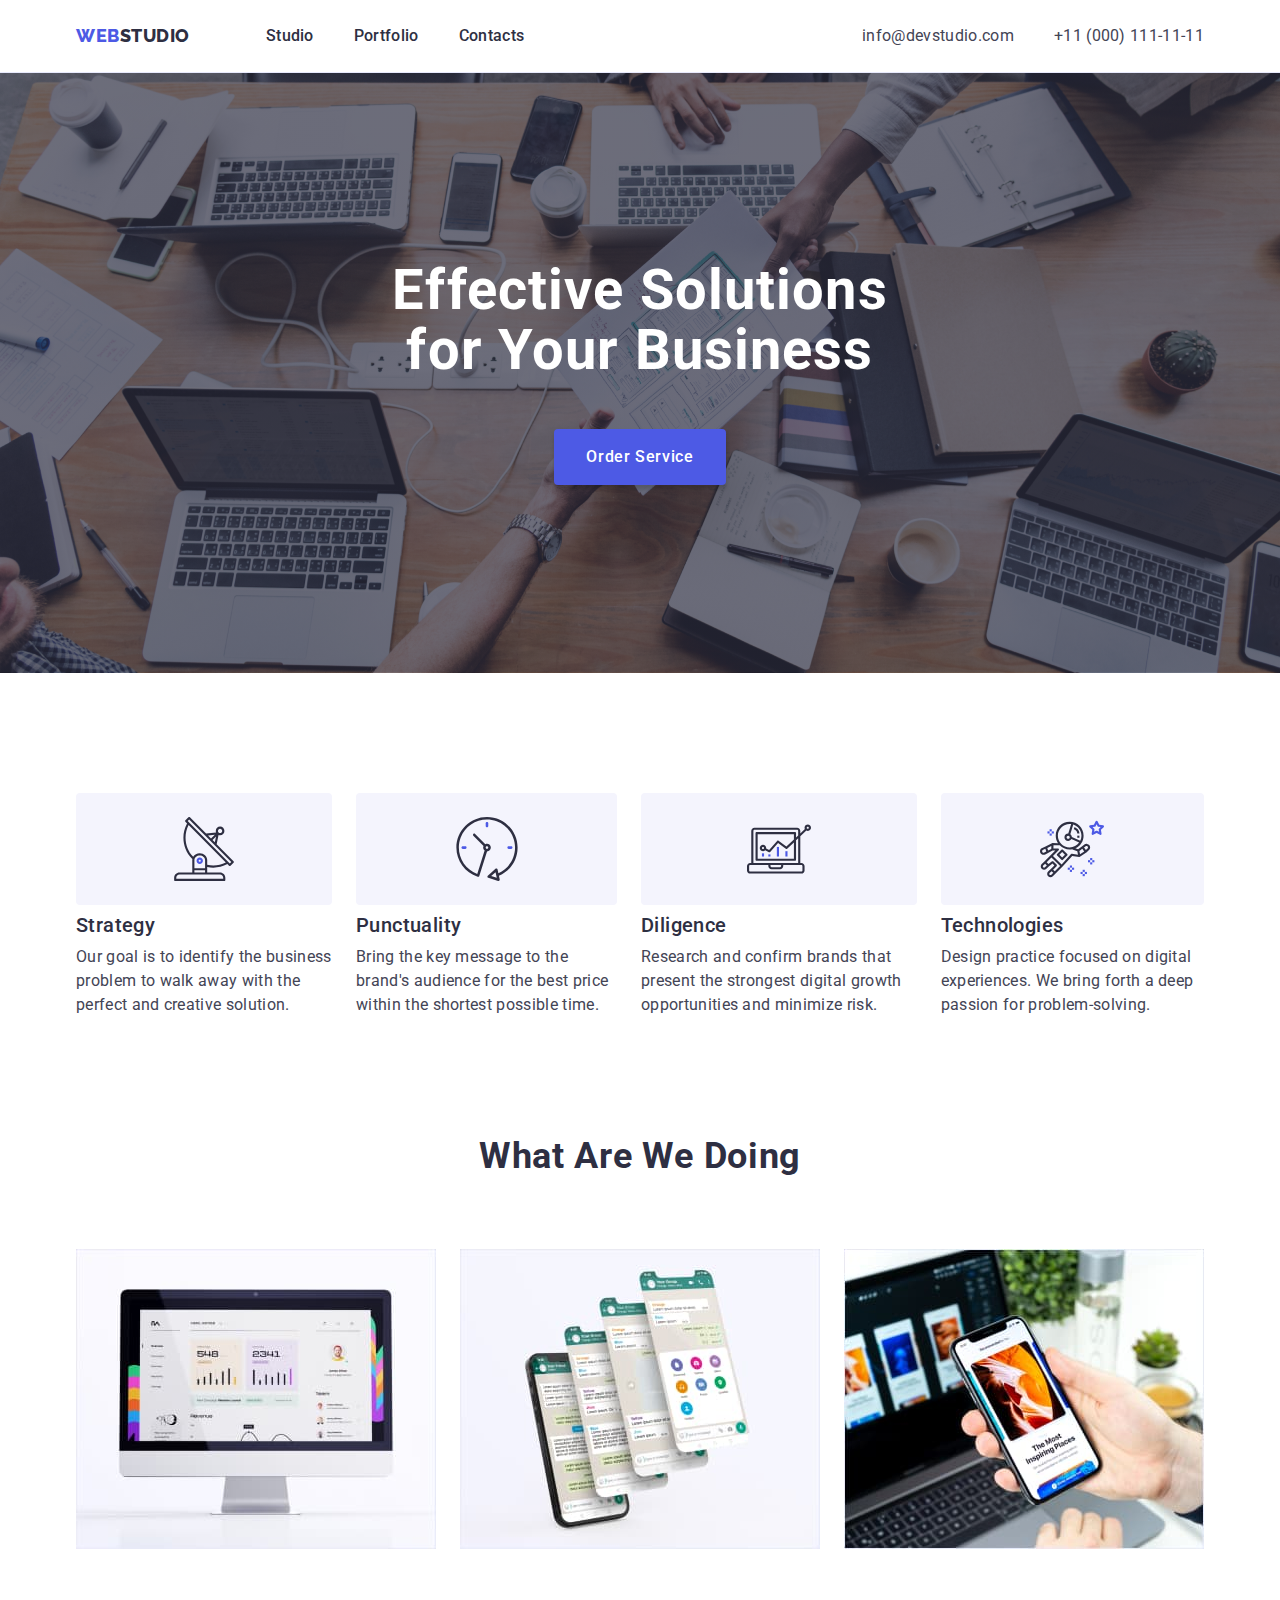
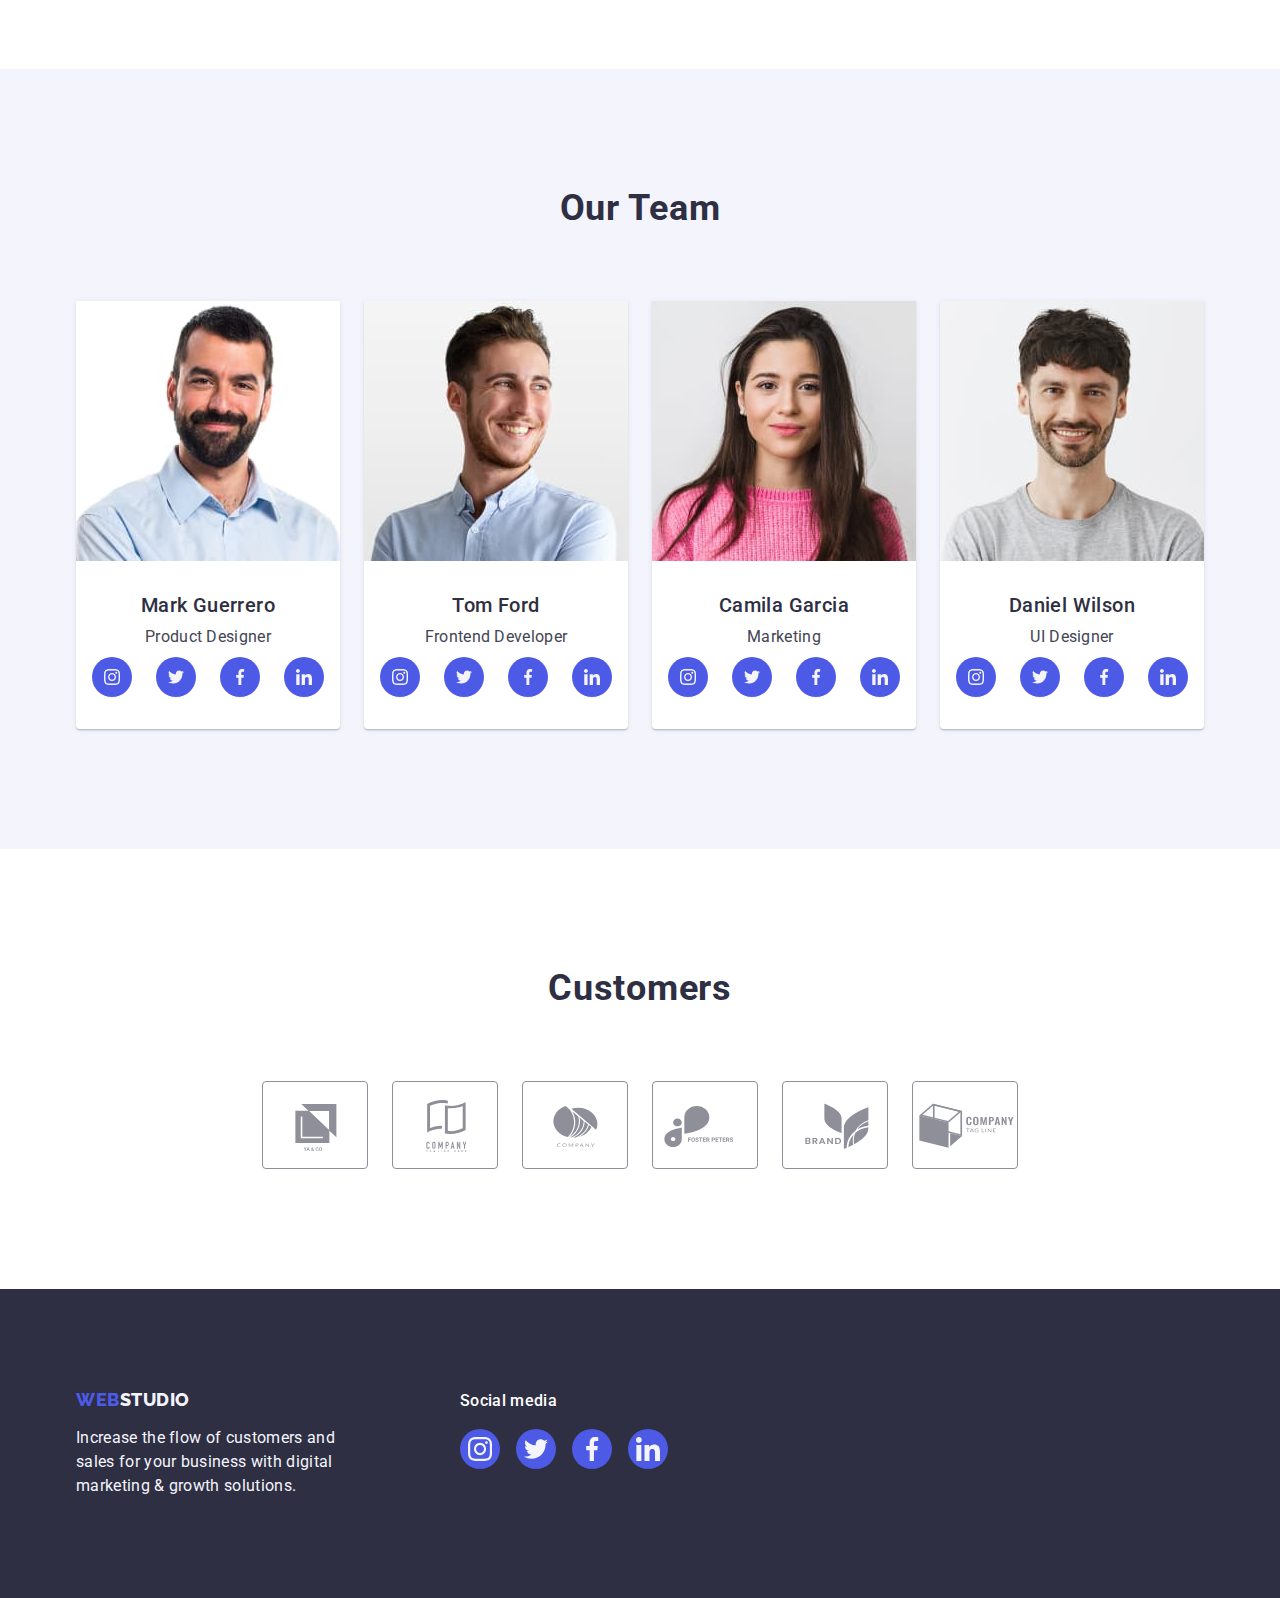
==== commit 3e1e0c68: "section 2" ====
--- a/index.html
+++ b/index.html
@@ -70,74 +70,65 @@
       <!-- Section 1 -->
       <section class="criteria-business">
         <div class="container">
-            <ul class="feauturs-list list">
-      
-              <li class="features-item">
-                <div class="features-container">
-                
-                <svg class="features-item-icon" width="64" height="64">
-                  <use href="./images/icons.svg#icon-antenna"></use>
-                </svg>
-              </div>
-              </li>
-
-              <li class="features-item">
-                <div class="features-container">
-                <svg class="features-item-icon" width="64" height="64">
-                  <use href="./images/icons.svg#icon-clock"></use>
-                </svg>
-              </div>
-              </li>
-              <li class="features-item">
-                <div class="features-container">
-                <svg class="features-item-icon" width="64" height="64">
-                  <use href="./images/icons.svg#icon-diagram"></use>
-                </svg>
-              </div>
-              </li>
-              <li class="features-item">
-                <div class="features-container">
-                <svg class="features-item-icon" width="64" height="64">
-                  <use href="./images/icons.svg#icon-astronaut"></use>
-                </svg>
-              </div>
-              </li>
-            </ul>
-          </div>
-        <div class="container section-page-container">
-          <h2 class="visually-hidden">criteria</h2>
-          
-          <ul class="criteria-list list section-page-container">
-            <li class="criterion-item">
-              <h3 class="subtitle-criterion">Strategy</h3>
-              <p class="text-criterion">
-                Our goal is to identify the business problem to walk away with
-                the perfect and creative solution.
-              </p>
-            </li>
-            <li class="criterion-item">
-              <h3 class="subtitle-criterion">Punctuality</h3>
-              <p class="text-criterion">
-                Bring the key message to the brand's audience for the best price
-                within the shortest possible time.
-              </p>
-            </li>
-            <li class="criterion-item">
-              <h3 class="subtitle-criterion">Diligence</h3>
-              <p class="text-criterion">
-                Research and confirm brands that present the strongest digital
-                growth opportunities and minimize risk.
-              </p>
-            </li>
-            <li class="criterion-item">
-              <h3 class="subtitle-criterion">Technologies</h3>
-              <p class="text-criterion">
-                Design practice focused on digital experiences. We bring forth a
-                deep passion for problem-solving.
-              </p>
-            </li>
-          </ul>
-        </div>
+        <h2 class="visually-hidden">criteria</h2>
+        <ul class="criteria-list list section-page-container">
+
+          <li class="criterion-item">
+            <div class="feauturs-container ">
+              <svg class="features-item-icon" width="64" height="64">
+                <use href="./images/icons.svg#icon-antenna"></use>
+              </svg>
+            </div>
+
+            <h3 class="subtitle-criterion">Strategy</h3>
+            <p class="text-criterion">
+              Our goal is to identify the business problem to walk away with the
+              perfect and creative solution.
+            </p>
+          </li>
+          <li class="criterion-item">
+            <div class="feauturs-container ">
+              <svg class="features-item-icon" width="64" height="64">
+                <use href="./images/icons.svg#icon-clock"></use>
+              </svg>
+            </div>
+
+            <h3 class="subtitle-criterion">Punctuality</h3>
+            <p class="text-criterion">
+              Bring the key message to the brand's audience for the best price
+              within the shortest possible time.
+            </p>
+          </li>
+
+          <li class="criterion-item">
+            <div class="feauturs-container ">
+              <svg class="features-item-icon" width="64" height="64">
+                <use href="./images/icons.svg#icon-diagram"></use>
+              </svg>
+            </div>
+
+            <h3 class="subtitle-criterion">Diligence</h3>
+            <p class="text-criterion">
+              Research and confirm brands that present the strongest digital
+              growth opportunities and minimize risk.
+            </p>
+          </li>
+
+          <li class="criterion-item">
+            <div class="feauturs-container ">
+              <svg class="features-item-icon" width="64" height="64">
+                <use href="./images/icons.svg#icon-astronaut"></use>
+              </svg>
+            </div>
+
+            <h3 class="subtitle-criterion">Technologies</h3>
+            <p class="text-criterion">
+              Design practice focused on digital experiences. We bring forth a
+              deep passion for problem-solving.
+            </p>
+          </li>
+        </ul>
+      </div>
       </section>
       <!-- Section 2 -->
       <section class="working">
@@ -331,64 +322,64 @@
         </div>
       </section>
 
-        <!-- Customers -->
-      
+      <!-- Customers -->
+
       <section class="customers">
         <div class="container">
-        <h2 class="title-customers">Customers</h2>
-        <ul class="customers-list list">
-          <li class="customers-list-item">
-            <a href="" class="customers-link">
-              <svg class="customers-list-icon" width="104" height="56">
-                <use href="./images/icons.svg#icon-onecustomer"></use>
-              </svg>
-            </a>
-          </li>
-
-          <li class="customers-list-item">
-            <a href="" class="customers-link">
-              <svg class="customers-list-icon" width="104" height="56">
-                <use
-                  href="./images/icons.svg#icon-twocustomer"
-                  class="use-icon"
-                ></use>
-              </svg>
-            </a>
-          </li>
-
-          <li class="customers-list-item">
-            <a href="" class="customers-link">
-              <svg class="customers-list-icon" width="104" height="56">
-                <use href="./images/icons.svg#icon-threecustomer"></use>
-              </svg>
-            </a>
-          </li>
-
-          <li class="customers-list-item">
-            <a href="" class="customers-link">
-              <svg class="customers-list-icon" width="104" height="56">
-                <use href="./images/icons.svg#icon-fourcustomer"></use>
-              </svg>
-            </a>
-          </li>
-
-          <li class="customers-list-item">
-            <a href="" class="customers-link">
-              <svg class="customers-list-icon" width="104" height="56">
-                <use href="./images/icons.svg#icon-fivecustomer"></use>
-              </svg>
-            </a>
-          </li>
-
-          <li class="customers-list-item">
-            <a href="" class="customers-link">
-              <svg class="customers-list-icon" width="104" height="56">
-                <use href="./images/icons.svg#icon-sixcustomer"></use>
-              </svg>
-            </a>
-          </li>
-        </ul>
-      </div>
+          <h2 class="title-customers">Customers</h2>
+          <ul class="customers-list list">
+            <li class="customers-list-item">
+              <a href="" class="customers-link">
+                <svg class="customers-list-icon" width="104" height="56">
+                  <use href="./images/icons.svg#icon-onecustomer"></use>
+                </svg>
+              </a>
+            </li>
+
+            <li class="customers-list-item">
+              <a href="" class="customers-link">
+                <svg class="customers-list-icon" width="104" height="56">
+                  <use
+                    href="./images/icons.svg#icon-twocustomer"
+                    class="use-icon"
+                  ></use>
+                </svg>
+              </a>
+            </li>
+
+            <li class="customers-list-item">
+              <a href="" class="customers-link">
+                <svg class="customers-list-icon" width="104" height="56">
+                  <use href="./images/icons.svg#icon-threecustomer"></use>
+                </svg>
+              </a>
+            </li>
+
+            <li class="customers-list-item">
+              <a href="" class="customers-link">
+                <svg class="customers-list-icon" width="104" height="56">
+                  <use href="./images/icons.svg#icon-fourcustomer"></use>
+                </svg>
+              </a>
+            </li>
+
+            <li class="customers-list-item">
+              <a href="" class="customers-link">
+                <svg class="customers-list-icon" width="104" height="56">
+                  <use href="./images/icons.svg#icon-fivecustomer"></use>
+                </svg>
+              </a>
+            </li>
+
+            <li class="customers-list-item">
+              <a href="" class="customers-link">
+                <svg class="customers-list-icon" width="104" height="56">
+                  <use href="./images/icons.svg#icon-sixcustomer"></use>
+                </svg>
+              </a>
+            </li>
+          </ul>
+        </div>
       </section>
     </main>
     <!-- Footer -->
--- a/css/style.css
+++ b/css/style.css
@@ -248,23 +248,17 @@
 
 
 
-.feauturs-list{
-    display: flex;
-    gap: 24px;
+
+.feauturs-container{
+    display: flex;
+    align-items: center;
+    justify-content: center;
+    height: 112px;
+    background: #F4F4FD;
+    border-radius: 4px;
+    margin-bottom: 8px;
     
-
-}
-.features-item{
-height: 112px;
-display: flex;
-justify-content: center;
-align-items: center;
-    width: calc((100%-72px)/4);
-    background: #F4F4FD;
-margin-bottom: 8px;
-
-
-}
+   }
  .visually-hidden {
     position: absolute;
     white-space: nowrap;
@@ -498,11 +492,13 @@
 .customers-link:hover,
 .customers-link:focus{
     border-color: var(--ocean-color);
+    color: var(--ocean-color);
 }
 
 .customers-list-icon:hover,
 .customers-list-icon:focus{
 color : var(--ocean-color);
+
 }
 .customers-list-icon{
     fill: currentColor;
